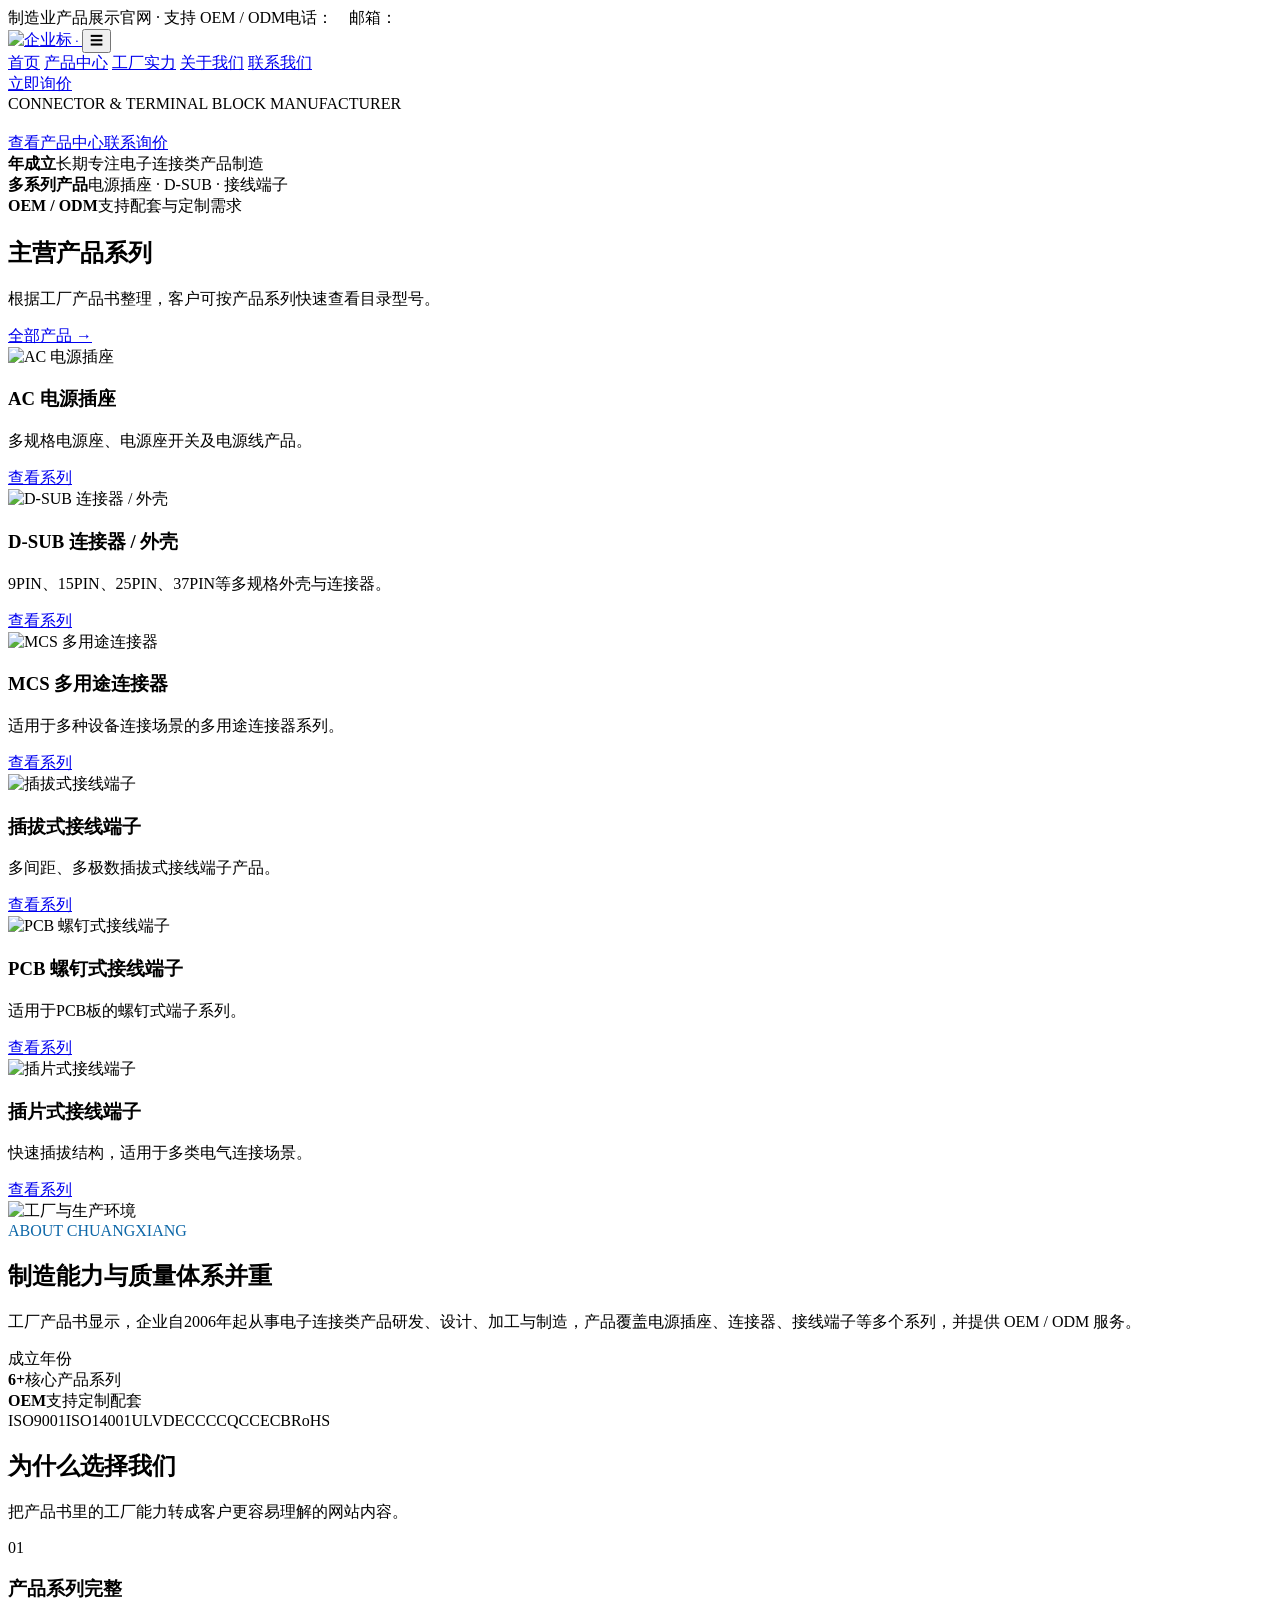
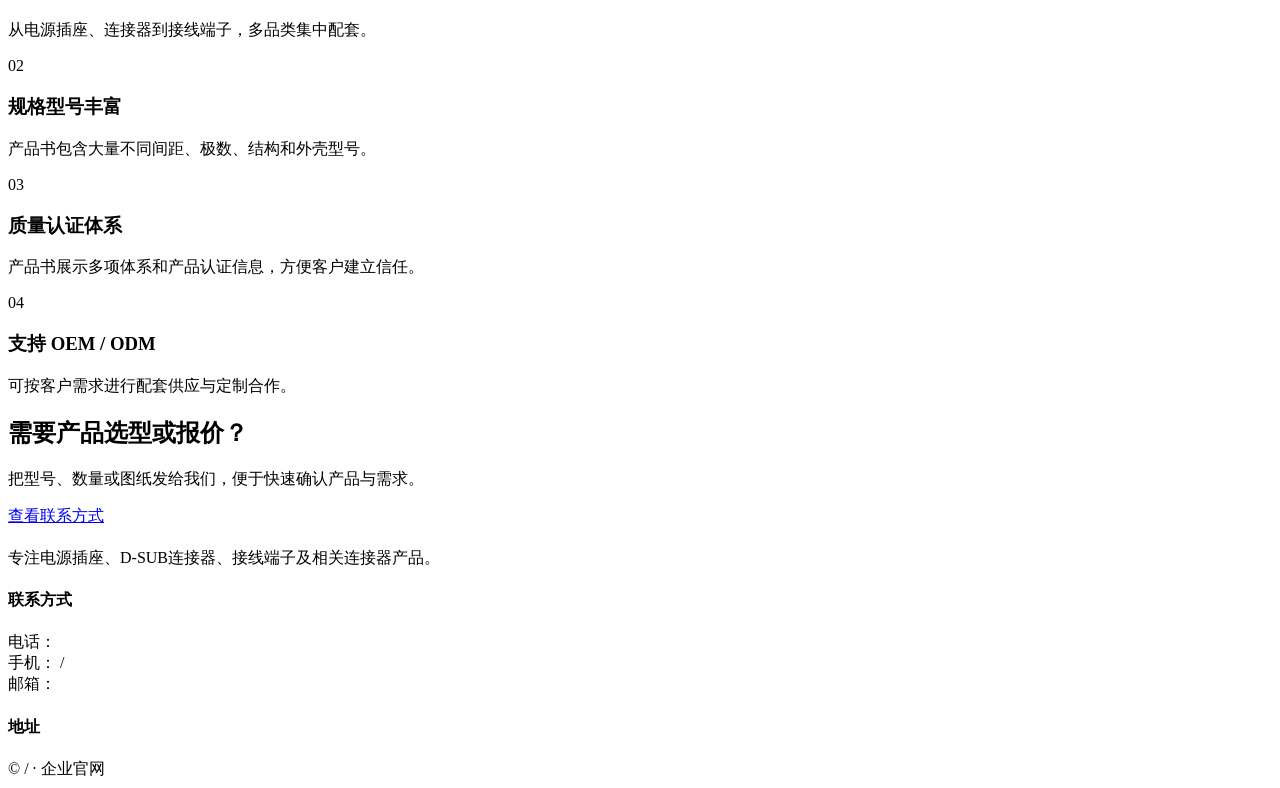
==== index.html @ 8fe0724f "Add files via upload" ====
<!doctype html><html lang="zh-CN"><head><meta charset="utf-8"><meta name="viewport" content="width=device-width,initial-scale=1">
<title>创翔电子 · 得翔电子｜连接器、电源插座、接线端子</title>
<meta name="description" content="慈溪市逍林创翔电子厂、宁波得翔电子有限公司，展示AC电源插座、D-SUB连接器、MCS多用途连接器、插拔式与PCB接线端子等产品。">
<link rel="stylesheet" href="assets/css/style.css"><link rel="icon" type="image/png" href="assets/images/logo.png"></head><body>

<div class="topbar"><div class="container"><span>制造业产品展示官网 · 支持 OEM / ODM</span><span>电话：<span data-phone></span>　邮箱：<span data-email></span></span></div></div>
<header class="nav">
  <div class="container nav-inner">
    <a class="brand" href="index.html"><span class="brand-mark"><img src="assets/images/logo.png" alt="企业标"></span><span class="brand-text"><strong data-brand></strong><small><span data-company></span> · <span data-company2></span></small></span></a>
    <button class="nav-toggle" aria-label="打开菜单">☰</button>
    <nav class="nav-links"><a class="active" href="index.html">首页</a>
<a class="" href="products.html">产品中心</a>
<a class="" href="factory.html">工厂实力</a>
<a class="" href="about.html">关于我们</a>
<a class="" href="contact.html">联系我们</a></nav>
    <a class="nav-cta" href="contact.html">立即询价</a>
  </div>
</header>
<section class="hero"><div class="container"><div class="hero-content">
<div class="company-strip"><span class="company-pill" data-company></span><span class="company-pill" data-company2></span></div><div class="eyebrow">CONNECTOR & TERMINAL BLOCK MANUFACTURER</div>
<h1 data-slogan></h1><p data-subslogan></p>
<div class="hero-actions"><a class="btn btn-primary" href="products.html">查看产品中心</a><a class="btn btn-outline" href="contact.html">联系询价</a></div>
<div class="hero-points"><div class="hero-point"><b><span data-year></span> 年成立</b><span>长期专注电子连接类产品制造</span></div>
<div class="hero-point"><b>多系列产品</b><span>电源插座 · D-SUB · 接线端子</span></div>
<div class="hero-point"><b>OEM / ODM</b><span>支持配套与定制需求</span></div></div>
</div></div></section>
<section class="section"><div class="container">
<div class="section-head"><div><h2>主营产品系列</h2><p>根据工厂产品书整理，客户可按产品系列快速查看目录型号。</p></div><a class="link-more" href="products.html">全部产品 →</a></div>
<div class="grid products-grid">
<article class="card"><div class="card-media"><img src="assets/images/ac-socket.jpg" alt="AC 电源插座"></div><div class="card-body"><h3>AC 电源插座</h3><p>多规格电源座、电源座开关及电源线产品。</p><div class="card-actions"><a class="btn btn-sm btn-primary" href="products.html#ac">查看系列</a></div></div></article><article class="card"><div class="card-media"><img src="assets/images/dsub.jpg" alt="D-SUB 连接器 / 外壳"></div><div class="card-body"><h3>D-SUB 连接器 / 外壳</h3><p>9PIN、15PIN、25PIN、37PIN等多规格外壳与连接器。</p><div class="card-actions"><a class="btn btn-sm btn-primary" href="products.html#dsub">查看系列</a></div></div></article><article class="card"><div class="card-media"><img src="assets/images/mcs.jpg" alt="MCS 多用途连接器"></div><div class="card-body"><h3>MCS 多用途连接器</h3><p>适用于多种设备连接场景的多用途连接器系列。</p><div class="card-actions"><a class="btn btn-sm btn-primary" href="products.html#mcs">查看系列</a></div></div></article><article class="card"><div class="card-media"><img src="assets/images/pluggable.jpg" alt="插拔式接线端子"></div><div class="card-body"><h3>插拔式接线端子</h3><p>多间距、多极数插拔式接线端子产品。</p><div class="card-actions"><a class="btn btn-sm btn-primary" href="products.html#plug">查看系列</a></div></div></article><article class="card"><div class="card-media"><img src="assets/images/pcb.jpg" alt="PCB 螺钉式接线端子"></div><div class="card-body"><h3>PCB 螺钉式接线端子</h3><p>适用于PCB板的螺钉式端子系列。</p><div class="card-actions"><a class="btn btn-sm btn-primary" href="products.html#pcb">查看系列</a></div></div></article><article class="card"><div class="card-media"><img src="assets/images/quickfit.jpg" alt="插片式接线端子"></div><div class="card-body"><h3>插片式接线端子</h3><p>快速插拔结构，适用于多类电气连接场景。</p><div class="card-actions"><a class="btn btn-sm btn-primary" href="products.html#quick">查看系列</a></div></div></article>
</div></div></section>
<section class="section soft"><div class="container"><div class="about-grid">
<div><img src="assets/images/factory.jpg" alt="工厂与生产环境"></div>
<div class="about-copy"><div class="eyebrow" style="color:#0d67a8">ABOUT CHUANGXIANG</div><h2>制造能力与质量体系并重</h2>
<p>工厂产品书显示，企业自2006年起从事电子连接类产品研发、设计、加工与制造，产品覆盖电源插座、连接器、接线端子等多个系列，并提供 OEM / ODM 服务。</p>
<div class="stats"><div class="stat"><b data-year></b><span>成立年份</span></div><div class="stat"><b>6+</b><span>核心产品系列</span></div><div class="stat"><b>OEM</b><span>支持定制配套</span></div></div>
<div class="certs"><span class="tag">ISO9001</span><span class="tag">ISO14001</span><span class="tag">UL</span><span class="tag">VDE</span><span class="tag">CCC</span><span class="tag">CQC</span><span class="tag">CE</span><span class="tag">CB</span><span class="tag">RoHS</span></div>
</div></div></div></section>
<section class="section"><div class="container"><div class="section-head"><div><h2>为什么选择我们</h2><p>把产品书里的工厂能力转成客户更容易理解的网站内容。</p></div></div>
<div class="grid strength-grid">
<div class="strength"><div class="num">01</div><h3>产品系列完整</h3><p>从电源插座、连接器到接线端子，多品类集中配套。</p></div>
<div class="strength"><div class="num">02</div><h3>规格型号丰富</h3><p>产品书包含大量不同间距、极数、结构和外壳型号。</p></div>
<div class="strength"><div class="num">03</div><h3>质量认证体系</h3><p>产品书展示多项体系和产品认证信息，方便客户建立信任。</p></div>
<div class="strength"><div class="num">04</div><h3>支持 OEM / ODM</h3><p>可按客户需求进行配套供应与定制合作。</p></div>
</div></div></section>
<section class="section soft"><div class="container"><div class="cta"><div><h2>需要产品选型或报价？</h2><p>把型号、数量或图纸发给我们，便于快速确认产品与需求。</p></div><a class="btn btn-light" href="contact.html">查看联系方式</a></div></div></section>

<footer class="footer">
  <div class="container">
    <div class="footer-grid">
      <div><h4 data-brand></h4><div class="footer-company-names"><span data-company></span><span data-company2></span></div><p>专注电源插座、D-SUB连接器、接线端子及相关连接器产品。</p></div>
      <div><h4>联系方式</h4><p>电话：<span data-phone></span><br>手机：<span data-mobile1></span> / <span data-mobile2></span><br>邮箱：<span data-email></span></p></div>
      <div><h4>地址</h4><p data-address></p></div>
    </div>
    <div class="footer-bottom">© <span data-company></span> / <span data-company2></span> · 企业官网</div>
  </div>
</footer>
<script src="assets/js/config.js"></script><script src="assets/js/main.js"></script></body></html>
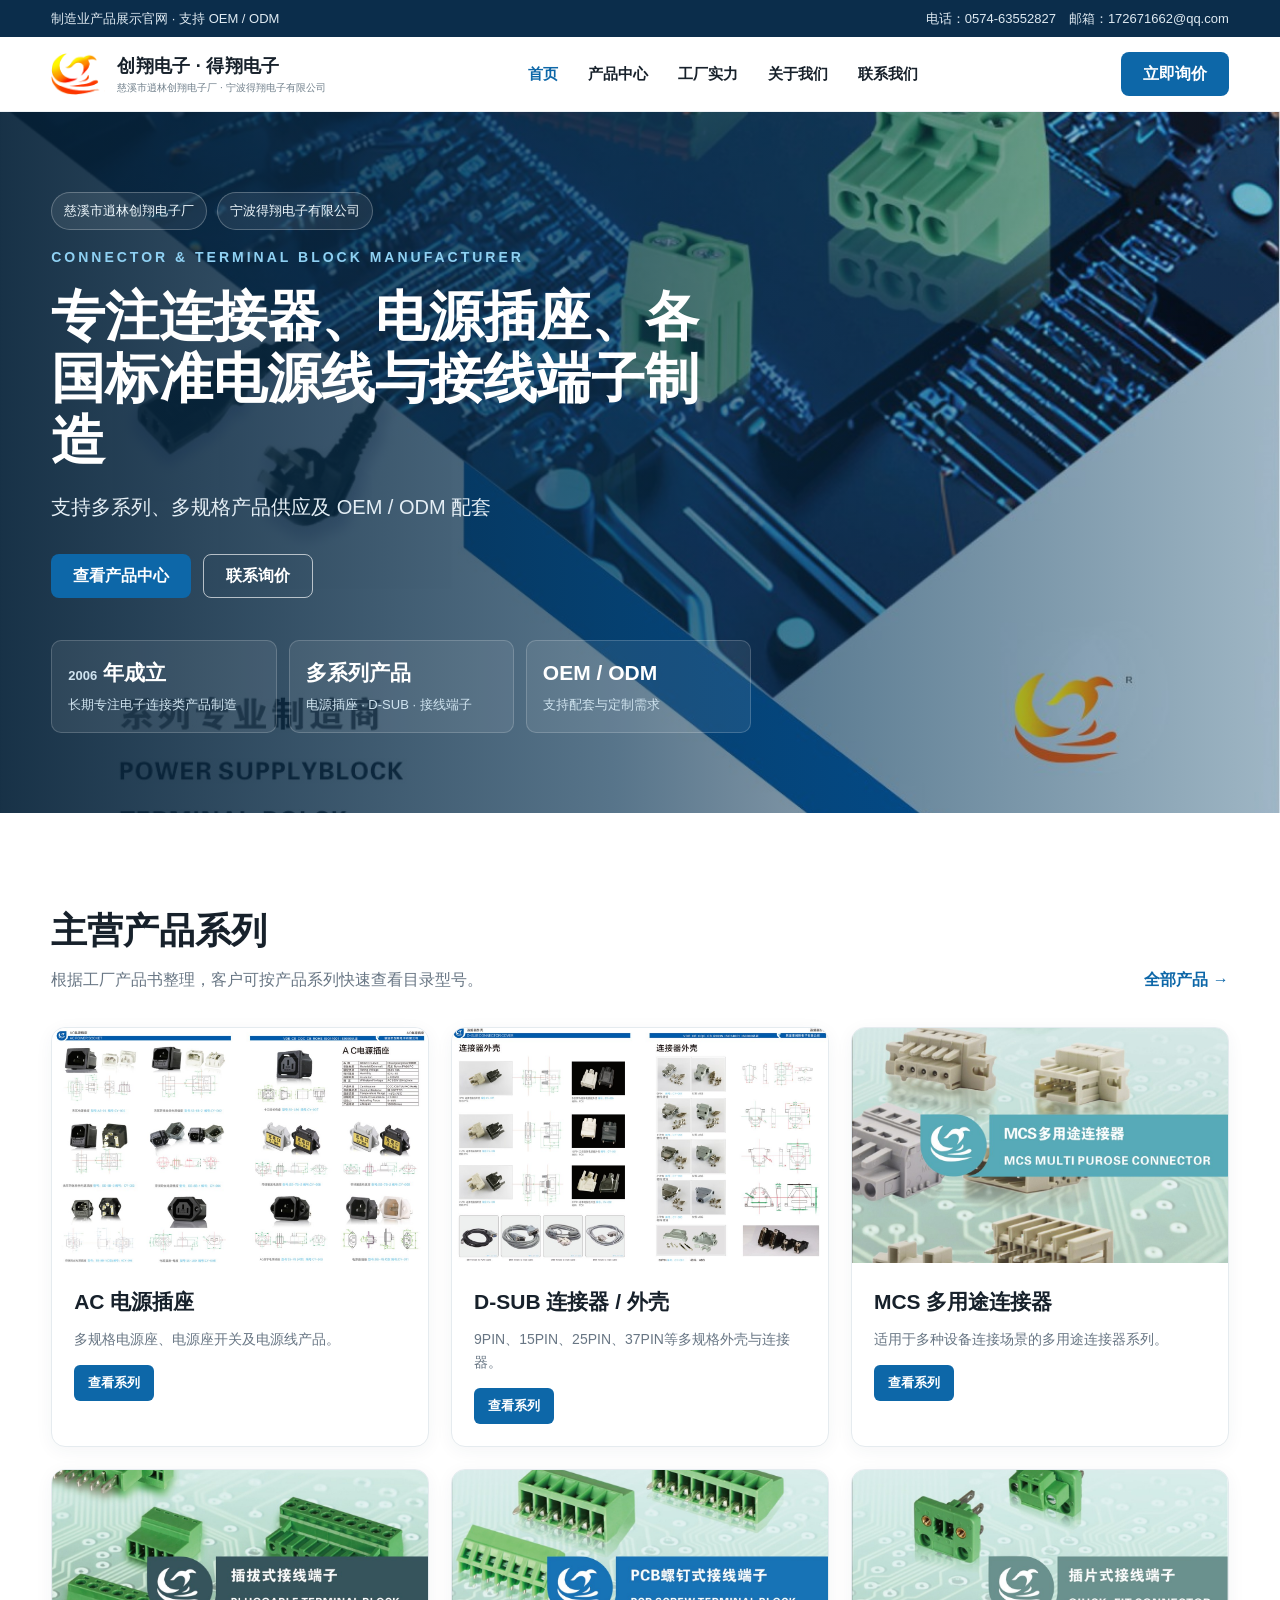
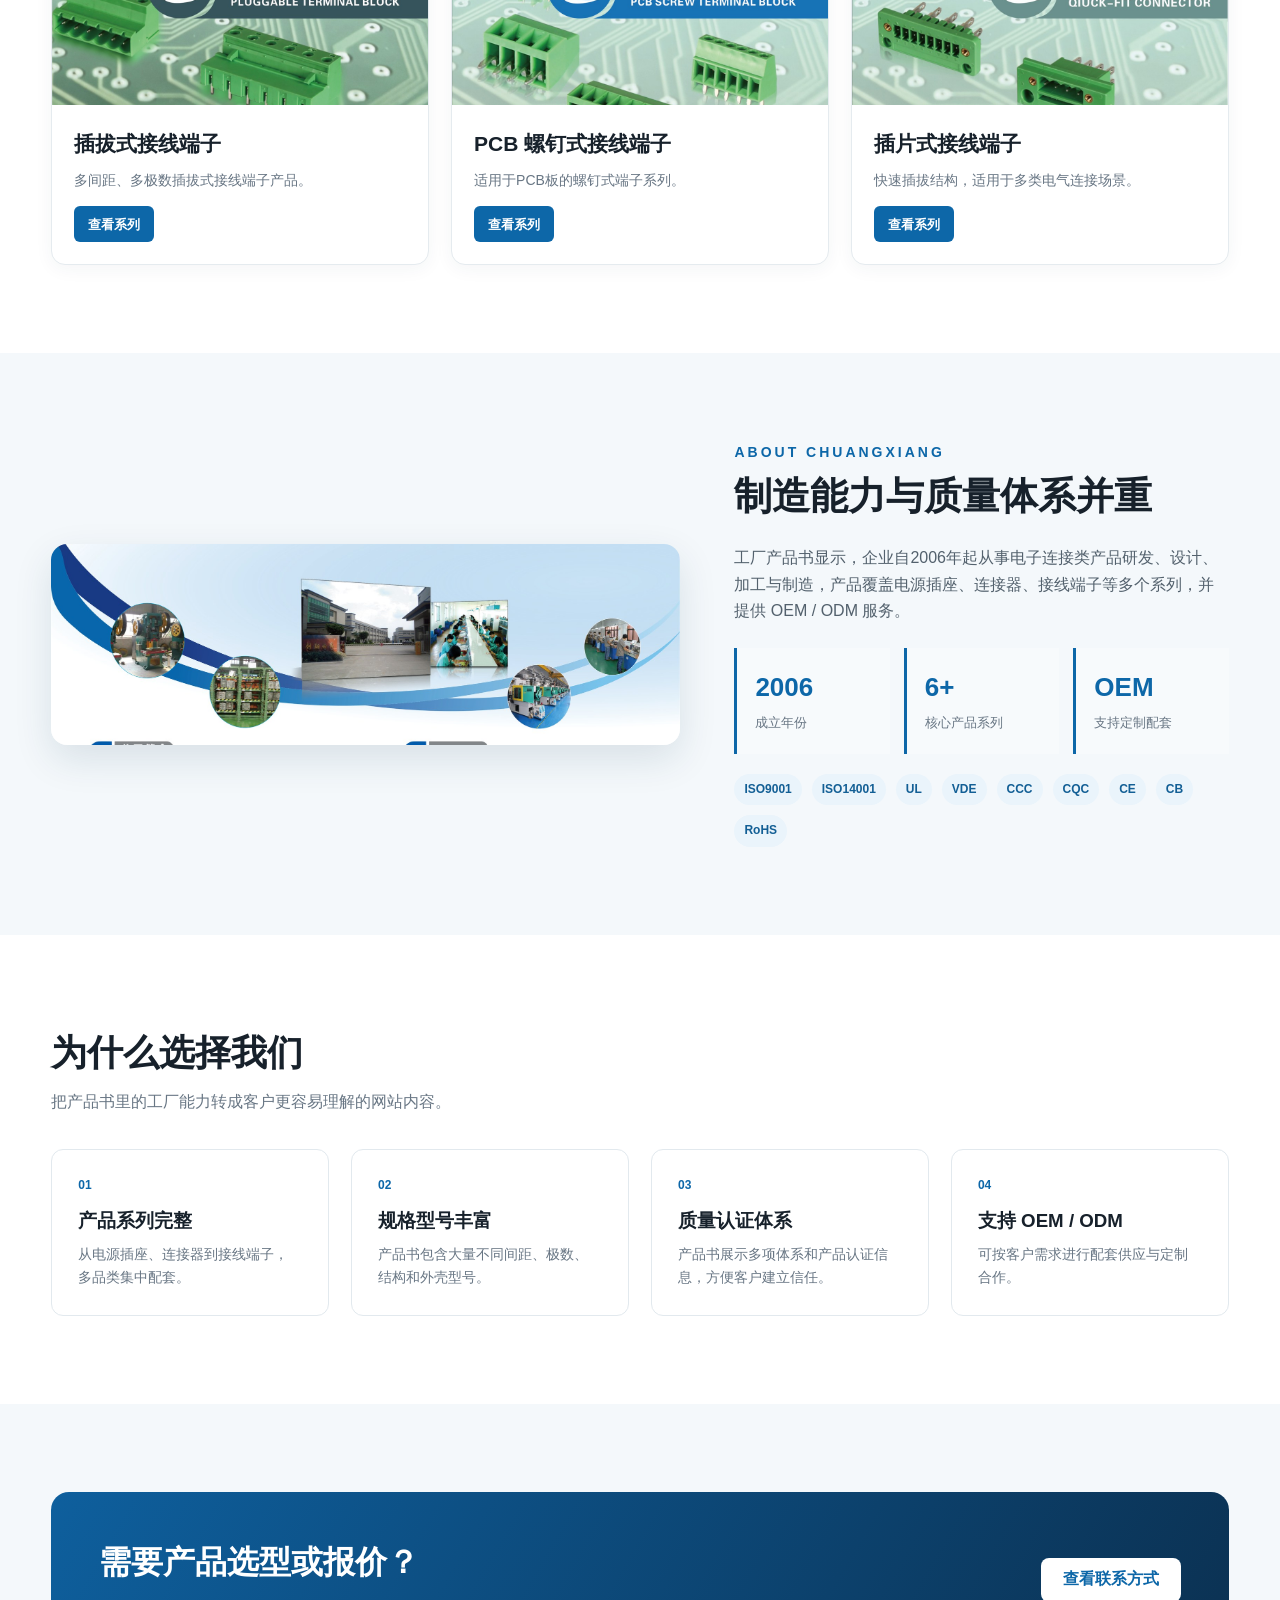
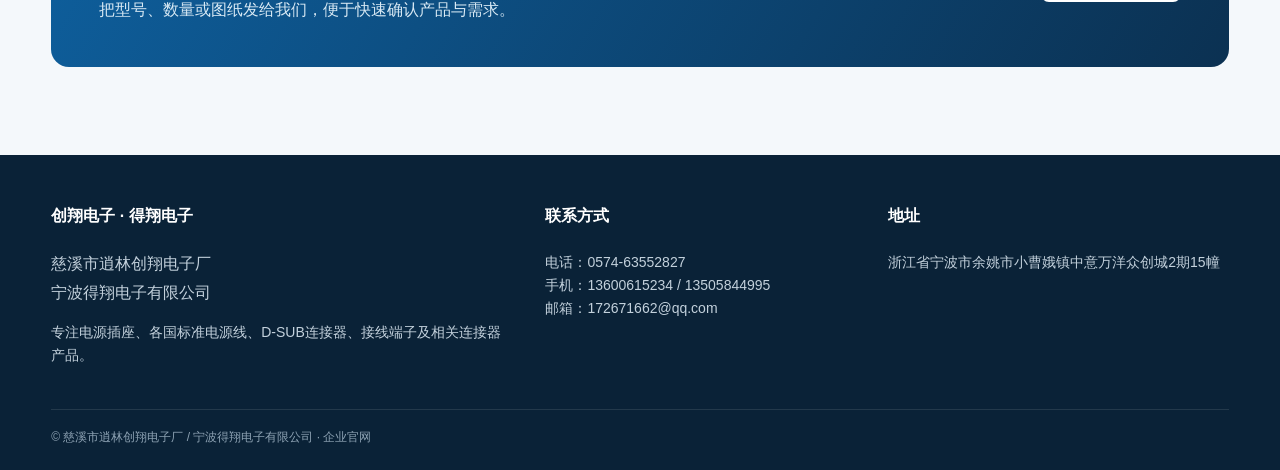
==== commit d7abada7: "Add files via upload" ====
--- a/index.html
+++ b/index.html
@@ -48,7 +48,7 @@
 <footer class="footer">
   <div class="container">
     <div class="footer-grid">
-      <div><h4 data-brand></h4><div class="footer-company-names"><span data-company></span><span data-company2></span></div><p>专注电源插座、D-SUB连接器、接线端子及相关连接器产品。</p></div>
+      <div><h4 data-brand></h4><div class="footer-company-names"><span data-company></span><span data-company2></span></div><p>专注电源插座、各国标准电源线、D-SUB连接器、接线端子及相关连接器产品。</p></div>
       <div><h4>联系方式</h4><p>电话：<span data-phone></span><br>手机：<span data-mobile1></span> / <span data-mobile2></span><br>邮箱：<span data-email></span></p></div>
       <div><h4>地址</h4><p data-address></p></div>
     </div>
--- a/assets/css/style.css
+++ b/assets/css/style.css
@@ -0,0 +1,138 @@
+
+:root{
+  --blue:#0d67a8;--blue2:#123f73;--ink:#17212b;--muted:#687684;
+  --line:#dce4ea;--soft:#f4f8fb;--green:#348b67;--white:#fff;
+  --shadow:0 14px 38px rgba(19,54,83,.12);
+}
+*{box-sizing:border-box}
+html{scroll-behavior:smooth}
+body{margin:0;font-family:"Microsoft YaHei","PingFang SC",Arial,sans-serif;color:var(--ink);background:#fff;line-height:1.65}
+a{color:inherit;text-decoration:none}
+img{max-width:100%;display:block}
+.container{width:min(1180px,92%);margin:auto}
+.topbar{background:#0b2d4b;color:#dfeaf2;font-size:13px}
+.topbar .container{display:flex;justify-content:space-between;gap:18px;padding:8px 0}
+.nav{position:sticky;top:0;z-index:40;background:rgba(255,255,255,.96);border-bottom:1px solid #edf1f4;backdrop-filter:blur(12px)}
+.nav-inner{display:flex;align-items:center;justify-content:space-between;min-height:74px}
+.brand{display:flex;align-items:center;gap:12px;font-weight:800;font-size:22px}
+.brand-mark{width:54px;height:48px;display:flex;align-items:center;justify-content:center;flex:0 0 auto}
+.nav-links{display:flex;align-items:center;gap:30px;font-size:15px;font-weight:600}
+.nav-links a:hover,.nav-links a.active{color:var(--blue)}
+.nav-cta,.btn{display:inline-flex;align-items:center;justify-content:center;min-height:44px;padding:0 22px;border-radius:8px;font-weight:700;transition:.2s}
+.nav-cta,.btn-primary{background:var(--blue);color:#fff}
+.btn-outline{border:1px solid rgba(255,255,255,.65);color:#fff}
+.btn-light{background:#fff;color:var(--blue)}
+.btn:hover,.nav-cta:hover{transform:translateY(-1px);box-shadow:0 9px 18px rgba(0,0,0,.12)}
+.nav-toggle{display:none;border:0;background:transparent;font-size:26px}
+.hero{position:relative;min-height:610px;background:linear-gradient(90deg,rgba(6,34,57,.93),rgba(8,51,83,.68) 48%,rgba(7,48,81,.15)),url("../images/hero.jpg") center/cover no-repeat;color:#fff;display:flex;align-items:center}
+.hero-content{max-width:700px;padding:80px 0}
+.eyebrow{font-size:14px;letter-spacing:3px;text-transform:uppercase;color:#8fd1f3;font-weight:800}
+.hero h1{font-size:54px;line-height:1.15;margin:16px 0 18px}
+.hero p{font-size:20px;color:#e4eef5;max-width:650px}
+.hero-actions{display:flex;gap:12px;flex-wrap:wrap;margin-top:30px}
+.hero-points{display:grid;grid-template-columns:repeat(3,1fr);gap:12px;margin-top:42px;max-width:720px}
+.hero-point{border:1px solid rgba(255,255,255,.18);background:rgba(255,255,255,.08);padding:15px 16px;border-radius:10px}
+.hero-point b{display:block;font-size:21px}
+.hero-point span{font-size:13px;color:#cfe3ef}
+.section{padding:88px 0}
+.section.soft{background:var(--soft)}
+.section-head{display:flex;align-items:end;justify-content:space-between;gap:30px;margin-bottom:34px}
+.section-head h2{font-size:36px;margin:0}
+.section-head p{margin:6px 0 0;color:var(--muted)}
+.link-more{color:var(--blue);font-weight:700}
+.grid{display:grid;gap:22px}
+.products-grid{grid-template-columns:repeat(3,1fr)}
+.card{background:#fff;border:1px solid #e5ebef;border-radius:14px;overflow:hidden;box-shadow:0 4px 18px rgba(35,63,84,.05);transition:.2s}
+.card:hover{transform:translateY(-4px);box-shadow:var(--shadow)}
+.card-media{aspect-ratio:16/10;background:#edf2f5;overflow:hidden}
+.card-media img{width:100%;height:100%;object-fit:cover;transition:.25s}
+.card:hover .card-media img{transform:scale(1.03)}
+.card-body{padding:22px}
+.card h3{margin:0 0 8px;font-size:21px}
+.card p{margin:0 0 14px;color:var(--muted);font-size:14px}
+.card-actions{display:flex;gap:10px}
+.btn-sm{min-height:36px;padding:0 14px;font-size:13px;border-radius:6px}
+.btn-ghost{border:1px solid #ccd8e1;color:var(--blue)}
+.about-grid{display:grid;grid-template-columns:1.12fr .88fr;gap:54px;align-items:center}
+.about-grid img{border-radius:16px;box-shadow:var(--shadow)}
+.about-copy h2{font-size:38px;margin:0 0 18px}
+.about-copy p{color:#53616d}
+.stats{display:grid;grid-template-columns:repeat(3,1fr);gap:14px;margin-top:24px}
+.stat{padding:18px;border-left:3px solid var(--blue);background:#f7fafc}
+.stat b{display:block;font-size:26px;color:var(--blue)}
+.stat span{font-size:13px;color:var(--muted)}
+.certs{display:flex;gap:10px;flex-wrap:wrap;margin-top:20px}
+.tag{padding:6px 10px;border-radius:999px;background:#eaf4fb;color:#135f95;font-size:12px;font-weight:700}
+.strength-grid{grid-template-columns:repeat(4,1fr)}
+.strength{padding:26px;background:#fff;border-radius:12px;border:1px solid #e2e9ee}
+.strength .num{font-size:12px;color:var(--blue);font-weight:800}
+.strength h3{margin:10px 0 6px}
+.strength p{color:var(--muted);font-size:14px;margin:0}
+.cta{background:linear-gradient(120deg,#0e5f9d,#0b3152);color:#fff;border-radius:18px;padding:44px 48px;display:flex;align-items:center;justify-content:space-between;gap:30px}
+.cta h2{margin:0 0 8px;font-size:32px}
+.cta p{margin:0;color:#d8e9f4}
+.footer{background:#0a2237;color:#c3d1dc;padding:48px 0 22px}
+.footer-grid{display:grid;grid-template-columns:1.2fr .8fr .9fr;gap:40px}
+.footer h4{color:#fff;margin-top:0}
+.footer p,.footer a{font-size:14px;color:#c3d1dc}
+.footer-bottom{border-top:1px solid rgba(255,255,255,.1);padding-top:18px;margin-top:28px;font-size:12px;color:#8da2b3}
+.page-hero{padding:76px 0;background:linear-gradient(120deg,#0a4776,#0d6ea9);color:#fff}
+.page-hero h1{font-size:42px;margin:0 0 10px}
+.page-hero p{margin:0;color:#d8eaf4}
+.catalog-note{background:#fff8df;border:1px solid #f1df9d;padding:14px 16px;border-radius:8px;color:#765c0a;margin-bottom:24px}
+.contact-grid{display:grid;grid-template-columns:1fr 1fr;gap:30px}
+.contact-card{padding:30px;border:1px solid #e1e8ed;border-radius:14px;background:#fff}
+.contact-list{display:grid;gap:15px}
+.contact-item b{display:block;font-size:13px;color:var(--muted);margin-bottom:3px}
+.map-placeholder{background:linear-gradient(135deg,#dfeaf2,#f5f8fa);min-height:360px;border-radius:14px;display:grid;place-items:center;text-align:center;padding:30px;border:1px solid #d9e3ea}
+.modal{position:fixed;inset:0;background:rgba(0,0,0,.72);z-index:80;display:none;padding:32px;overflow:auto}
+.modal.show{display:block}
+.modal-panel{background:#fff;width:min(1100px,100%);margin:auto;border-radius:14px;overflow:hidden}
+.modal-head{position:sticky;top:0;background:#fff;z-index:2;padding:16px 20px;border-bottom:1px solid #e2e8ec;display:flex;justify-content:space-between;align-items:center}
+.modal-title{font-weight:800}
+.modal-close{border:0;background:#eef3f6;border-radius:50%;width:38px;height:38px;font-size:22px;cursor:pointer}
+.modal-images{padding:18px;background:#eef2f5;display:grid;gap:18px}
+.modal-images img{width:100%;border-radius:8px;background:#fff}
+@media(max-width:900px){
+  .nav-toggle{display:block}
+  .nav-links{display:none;position:absolute;top:74px;left:0;right:0;background:#fff;padding:20px 4%;flex-direction:column;align-items:flex-start;border-bottom:1px solid #e8eef2}
+  .nav-links.open{display:flex}
+  .nav-cta{display:none}
+  .hero{min-height:560px}
+  .hero h1{font-size:40px}
+  .hero-points{grid-template-columns:1fr}
+  .products-grid,.strength-grid{grid-template-columns:repeat(2,1fr)}
+  .about-grid,.contact-grid{grid-template-columns:1fr}
+  .footer-grid{grid-template-columns:1fr}
+}
+@media(max-width:620px){
+  .topbar{display:none}
+  .brand{font-size:17px}
+  .hero{min-height:520px;background-position:60% center}
+  .hero h1{font-size:34px}
+  .hero p{font-size:16px}
+  .section{padding:58px 0}
+  .section-head{display:block}
+  .section-head h2{font-size:30px}
+  .products-grid,.strength-grid,.stats{grid-template-columns:1fr}
+  .cta{padding:30px;display:block}
+  .cta .btn{margin-top:18px}
+  .page-hero h1{font-size:34px}
+}
+
+.brand-mark img{width:100%;height:100%;object-fit:contain;display:block}
+
+
+.brand-text{display:flex;flex-direction:column;line-height:1.15}
+.brand-text strong{font-size:18px;letter-spacing:.3px}
+.brand-text small{font-size:10px;font-weight:500;color:#71808c;margin-top:5px;white-space:nowrap}
+.company-strip{display:flex;gap:10px;flex-wrap:wrap;margin:0 0 16px}
+.company-pill{display:inline-flex;align-items:center;padding:7px 12px;border:1px solid rgba(255,255,255,.25);border-radius:999px;background:rgba(255,255,255,.08);font-size:13px;color:#eef7fc}
+.entity-grid{display:grid;grid-template-columns:repeat(2,1fr);gap:22px}
+.entity-card{background:#fff;border:1px solid #e2e9ee;border-radius:14px;padding:28px;box-shadow:0 4px 18px rgba(35,63,84,.05)}
+.entity-card .entity-label{font-size:12px;color:#0d67a8;font-weight:800;letter-spacing:1px}
+.entity-card h3{margin:8px 0 10px;font-size:23px}
+.entity-card p{margin:0;color:#687684}
+.footer-company-names{display:grid;gap:3px}
+@media(max-width:900px){.brand-text small{display:none}.entity-grid{grid-template-columns:1fr}}
+@media(max-width:620px){.brand-text strong{font-size:15px}}
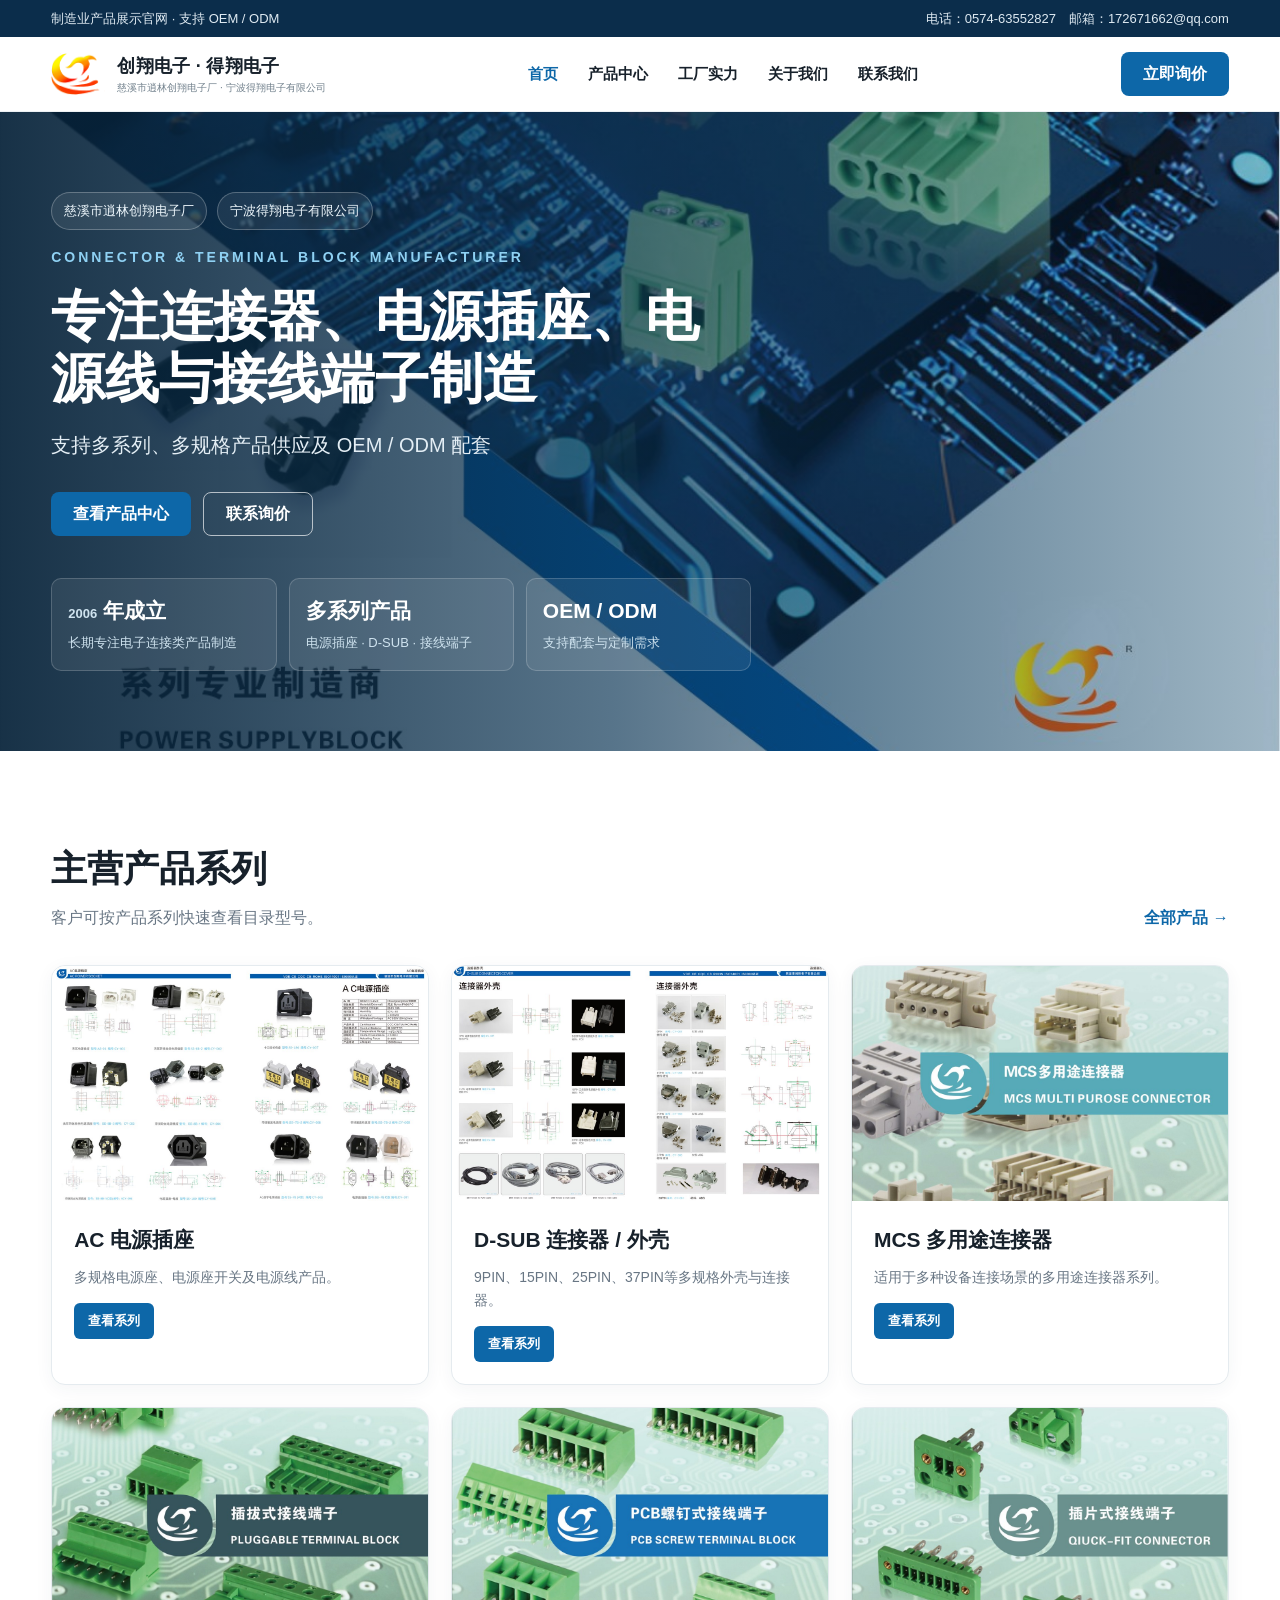
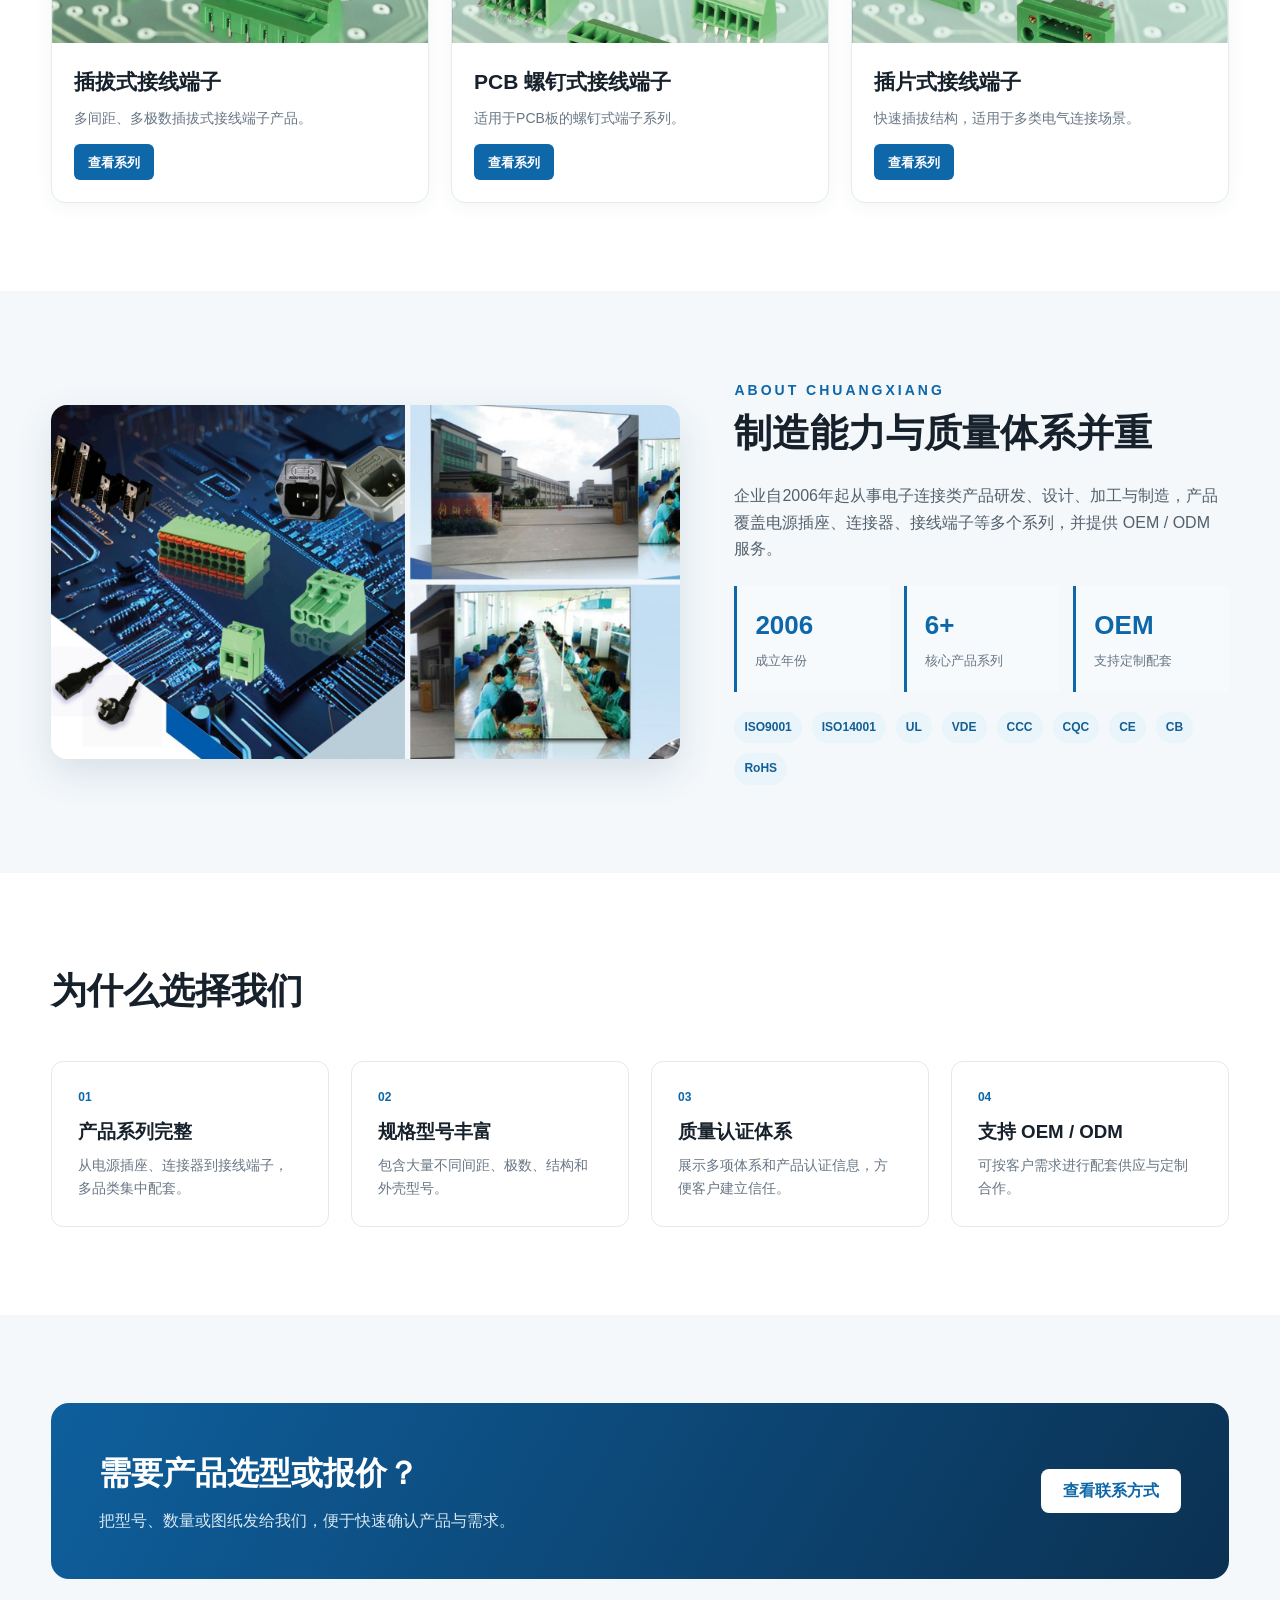
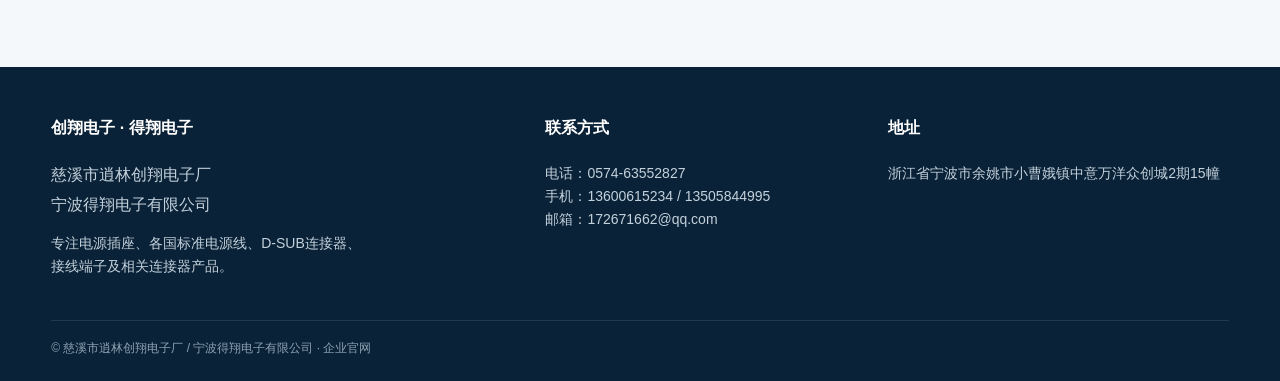
==== commit f236ccf6: "Add files via upload" ====
--- a/index.html
+++ b/index.html
@@ -25,22 +25,22 @@
 <div class="hero-point"><b>OEM / ODM</b><span>支持配套与定制需求</span></div></div>
 </div></div></section>
 <section class="section"><div class="container">
-<div class="section-head"><div><h2>主营产品系列</h2><p>根据工厂产品书整理，客户可按产品系列快速查看目录型号。</p></div><a class="link-more" href="products.html">全部产品 →</a></div>
+<div class="section-head"><div><h2>主营产品系列</h2><p>客户可按产品系列快速查看目录型号。</p></div><a class="link-more" href="products.html">全部产品 →</a></div>
 <div class="grid products-grid">
 <article class="card"><div class="card-media"><img src="assets/images/ac-socket.jpg" alt="AC 电源插座"></div><div class="card-body"><h3>AC 电源插座</h3><p>多规格电源座、电源座开关及电源线产品。</p><div class="card-actions"><a class="btn btn-sm btn-primary" href="products.html#ac">查看系列</a></div></div></article><article class="card"><div class="card-media"><img src="assets/images/dsub.jpg" alt="D-SUB 连接器 / 外壳"></div><div class="card-body"><h3>D-SUB 连接器 / 外壳</h3><p>9PIN、15PIN、25PIN、37PIN等多规格外壳与连接器。</p><div class="card-actions"><a class="btn btn-sm btn-primary" href="products.html#dsub">查看系列</a></div></div></article><article class="card"><div class="card-media"><img src="assets/images/mcs.jpg" alt="MCS 多用途连接器"></div><div class="card-body"><h3>MCS 多用途连接器</h3><p>适用于多种设备连接场景的多用途连接器系列。</p><div class="card-actions"><a class="btn btn-sm btn-primary" href="products.html#mcs">查看系列</a></div></div></article><article class="card"><div class="card-media"><img src="assets/images/pluggable.jpg" alt="插拔式接线端子"></div><div class="card-body"><h3>插拔式接线端子</h3><p>多间距、多极数插拔式接线端子产品。</p><div class="card-actions"><a class="btn btn-sm btn-primary" href="products.html#plug">查看系列</a></div></div></article><article class="card"><div class="card-media"><img src="assets/images/pcb.jpg" alt="PCB 螺钉式接线端子"></div><div class="card-body"><h3>PCB 螺钉式接线端子</h3><p>适用于PCB板的螺钉式端子系列。</p><div class="card-actions"><a class="btn btn-sm btn-primary" href="products.html#pcb">查看系列</a></div></div></article><article class="card"><div class="card-media"><img src="assets/images/quickfit.jpg" alt="插片式接线端子"></div><div class="card-body"><h3>插片式接线端子</h3><p>快速插拔结构，适用于多类电气连接场景。</p><div class="card-actions"><a class="btn btn-sm btn-primary" href="products.html#quick">查看系列</a></div></div></article>
 </div></div></section>
 <section class="section soft"><div class="container"><div class="about-grid">
-<div><img src="assets/images/factory.jpg" alt="工厂与生产环境"></div>
+<div><img class="content-visual" src="assets/images/home-manufacturing.jpg" alt="连接器产品与电子制造场景"></div>
 <div class="about-copy"><div class="eyebrow" style="color:#0d67a8">ABOUT CHUANGXIANG</div><h2>制造能力与质量体系并重</h2>
-<p>工厂产品书显示，企业自2006年起从事电子连接类产品研发、设计、加工与制造，产品覆盖电源插座、连接器、接线端子等多个系列，并提供 OEM / ODM 服务。</p>
+<p>企业自2006年起从事电子连接类产品研发、设计、加工与制造，产品覆盖电源插座、连接器、接线端子等多个系列，并提供 OEM / ODM 服务。</p>
 <div class="stats"><div class="stat"><b data-year></b><span>成立年份</span></div><div class="stat"><b>6+</b><span>核心产品系列</span></div><div class="stat"><b>OEM</b><span>支持定制配套</span></div></div>
 <div class="certs"><span class="tag">ISO9001</span><span class="tag">ISO14001</span><span class="tag">UL</span><span class="tag">VDE</span><span class="tag">CCC</span><span class="tag">CQC</span><span class="tag">CE</span><span class="tag">CB</span><span class="tag">RoHS</span></div>
 </div></div></div></section>
-<section class="section"><div class="container"><div class="section-head"><div><h2>为什么选择我们</h2><p>把产品书里的工厂能力转成客户更容易理解的网站内容。</p></div></div>
+<section class="section"><div class="container"><div class="section-head"><div><h2>为什么选择我们</h2><p></p></div></div>
 <div class="grid strength-grid">
 <div class="strength"><div class="num">01</div><h3>产品系列完整</h3><p>从电源插座、连接器到接线端子，多品类集中配套。</p></div>
-<div class="strength"><div class="num">02</div><h3>规格型号丰富</h3><p>产品书包含大量不同间距、极数、结构和外壳型号。</p></div>
-<div class="strength"><div class="num">03</div><h3>质量认证体系</h3><p>产品书展示多项体系和产品认证信息，方便客户建立信任。</p></div>
+<div class="strength"><div class="num">02</div><h3>规格型号丰富</h3><p>包含大量不同间距、极数、结构和外壳型号。</p></div>
+<div class="strength"><div class="num">03</div><h3>质量认证体系</h3><p>展示多项体系和产品认证信息，方便客户建立信任。</p></div>
 <div class="strength"><div class="num">04</div><h3>支持 OEM / ODM</h3><p>可按客户需求进行配套供应与定制合作。</p></div>
 </div></div></section>
 <section class="section soft"><div class="container"><div class="cta"><div><h2>需要产品选型或报价？</h2><p>把型号、数量或图纸发给我们，便于快速确认产品与需求。</p></div><a class="btn btn-light" href="contact.html">查看联系方式</a></div></div></section>
@@ -48,7 +48,7 @@
 <footer class="footer">
   <div class="container">
     <div class="footer-grid">
-      <div><h4 data-brand></h4><div class="footer-company-names"><span data-company></span><span data-company2></span></div><p>专注电源插座、各国标准电源线、D-SUB连接器、接线端子及相关连接器产品。</p></div>
+      <div><h4 data-brand></h4><div class="footer-company-names"><span data-company></span><span data-company2></span></div><p>专注电源插座、各国标准电源线、D-SUB连接器、<br>接线端子及相关连接器产品。</p></div>
       <div><h4>联系方式</h4><p>电话：<span data-phone></span><br>手机：<span data-mobile1></span> / <span data-mobile2></span><br>邮箱：<span data-email></span></p></div>
       <div><h4>地址</h4><p data-address></p></div>
     </div>
--- a/assets/css/style.css
+++ b/assets/css/style.css
@@ -79,12 +79,10 @@
 .page-hero{padding:76px 0;background:linear-gradient(120deg,#0a4776,#0d6ea9);color:#fff}
 .page-hero h1{font-size:42px;margin:0 0 10px}
 .page-hero p{margin:0;color:#d8eaf4}
-.catalog-note{background:#fff8df;border:1px solid #f1df9d;padding:14px 16px;border-radius:8px;color:#765c0a;margin-bottom:24px}
 .contact-grid{display:grid;grid-template-columns:1fr 1fr;gap:30px}
 .contact-card{padding:30px;border:1px solid #e1e8ed;border-radius:14px;background:#fff}
 .contact-list{display:grid;gap:15px}
 .contact-item b{display:block;font-size:13px;color:var(--muted);margin-bottom:3px}
-.map-placeholder{background:linear-gradient(135deg,#dfeaf2,#f5f8fa);min-height:360px;border-radius:14px;display:grid;place-items:center;text-align:center;padding:30px;border:1px solid #d9e3ea}
 .modal{position:fixed;inset:0;background:rgba(0,0,0,.72);z-index:80;display:none;padding:32px;overflow:auto}
 .modal.show{display:block}
 .modal-panel{background:#fff;width:min(1100px,100%);margin:auto;border-radius:14px;overflow:hidden}
@@ -136,3 +134,25 @@
 .footer-company-names{display:grid;gap:3px}
 @media(max-width:900px){.brand-text small{display:none}.entity-grid{grid-template-columns:1fr}}
 @media(max-width:620px){.brand-text strong{font-size:15px}}
+
+
+.about-grid .content-visual{
+  width:100%;
+  aspect-ratio:16/9;
+  object-fit:cover;
+}
+.map-image{
+  border:1px solid #d9e3ea;
+  border-radius:14px;
+  overflow:hidden;
+  background:#f5f8fa;
+  align-self:start;
+}
+.map-image img{
+  width:100%;
+  height:auto;
+  display:block;
+}
+.footer-grid p{
+  overflow-wrap:anywhere;
+}
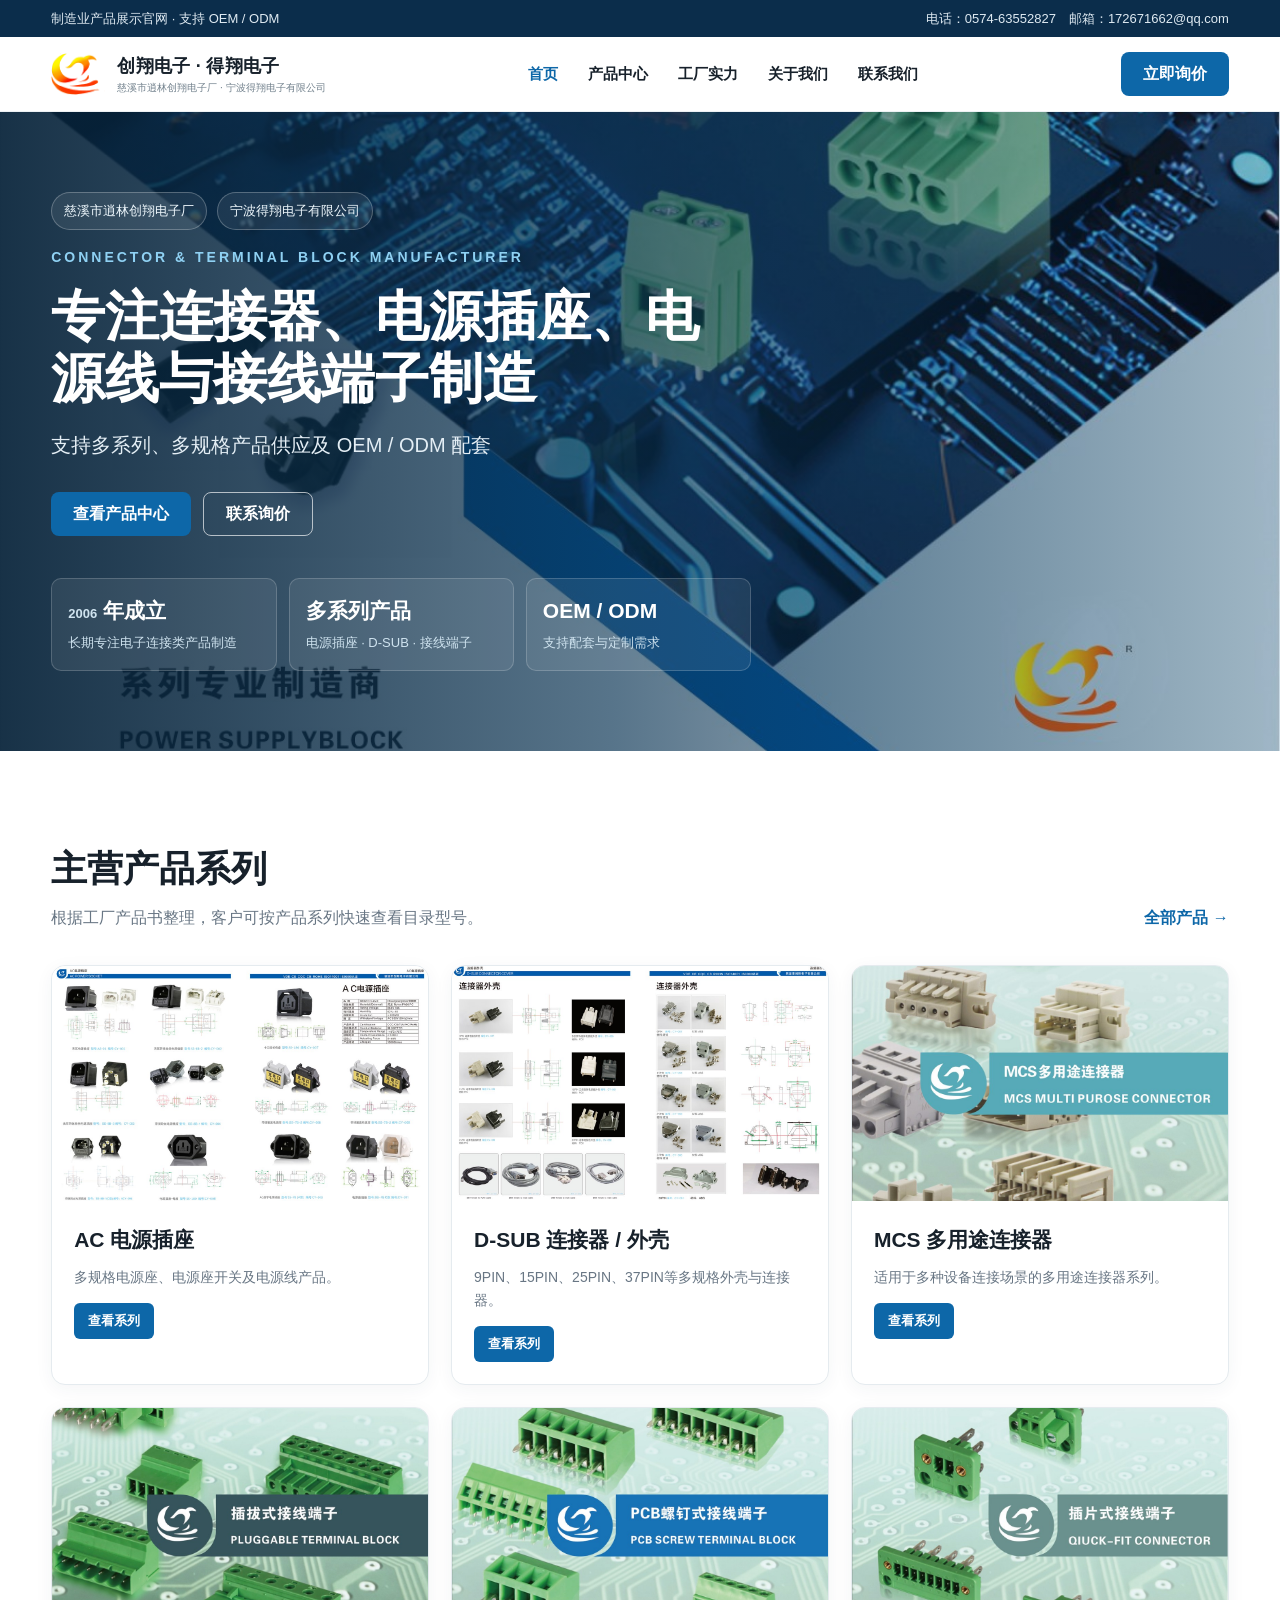
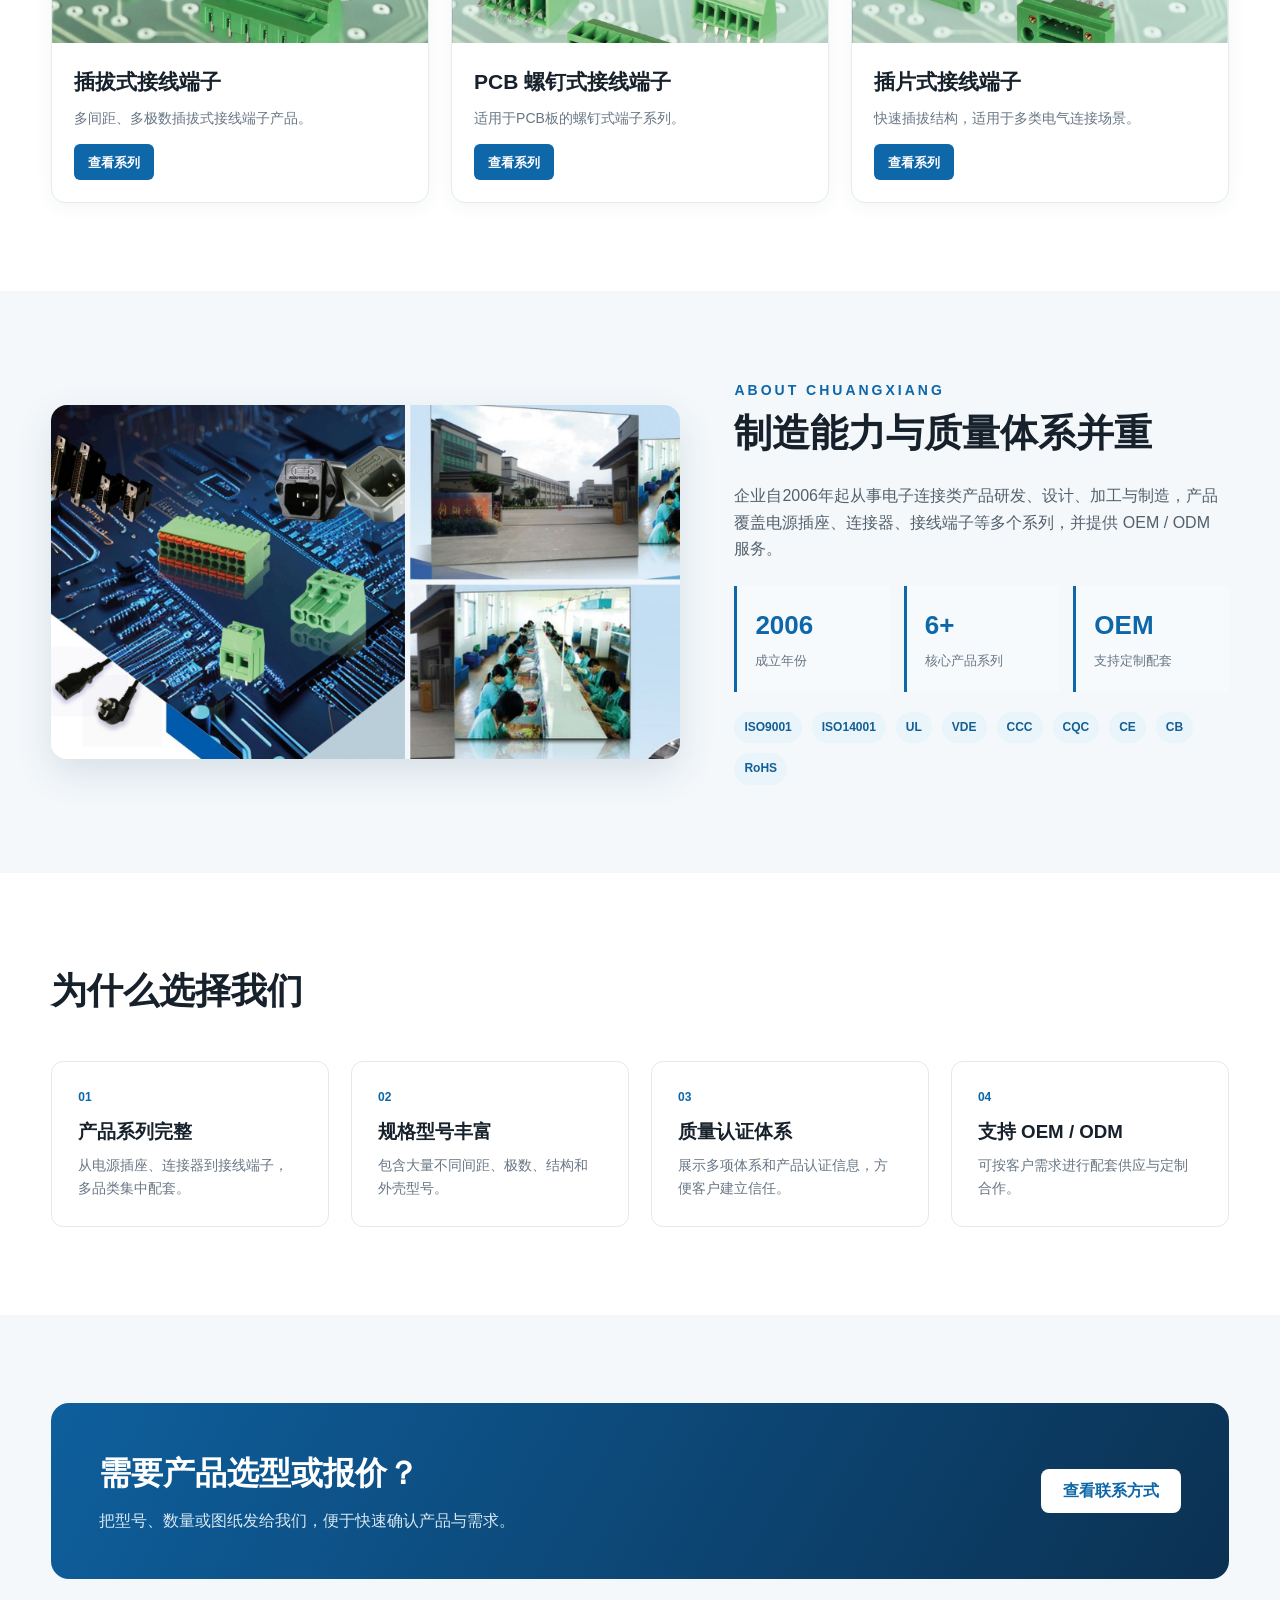
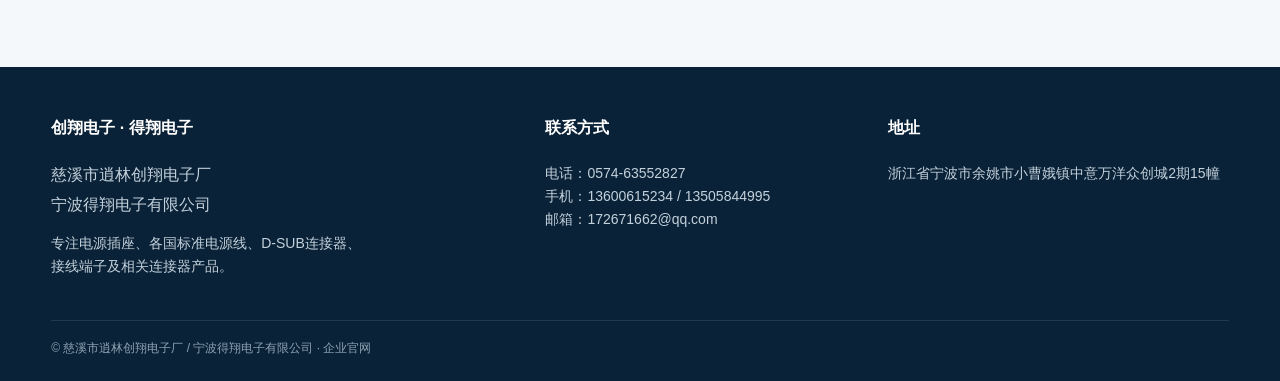
==== commit f0ac01b2: "Add files via upload" ====
--- a/index.html
+++ b/index.html
@@ -25,7 +25,7 @@
 <div class="hero-point"><b>OEM / ODM</b><span>支持配套与定制需求</span></div></div>
 </div></div></section>
 <section class="section"><div class="container">
-<div class="section-head"><div><h2>主营产品系列</h2><p>客户可按产品系列快速查看目录型号。</p></div><a class="link-more" href="products.html">全部产品 →</a></div>
+<div class="section-head"><div><h2>主营产品系列</h2><p>根据工厂产品书整理，客户可按产品系列快速查看目录型号。</p></div><a class="link-more" href="products.html">全部产品 →</a></div>
 <div class="grid products-grid">
 <article class="card"><div class="card-media"><img src="assets/images/ac-socket.jpg" alt="AC 电源插座"></div><div class="card-body"><h3>AC 电源插座</h3><p>多规格电源座、电源座开关及电源线产品。</p><div class="card-actions"><a class="btn btn-sm btn-primary" href="products.html#ac">查看系列</a></div></div></article><article class="card"><div class="card-media"><img src="assets/images/dsub.jpg" alt="D-SUB 连接器 / 外壳"></div><div class="card-body"><h3>D-SUB 连接器 / 外壳</h3><p>9PIN、15PIN、25PIN、37PIN等多规格外壳与连接器。</p><div class="card-actions"><a class="btn btn-sm btn-primary" href="products.html#dsub">查看系列</a></div></div></article><article class="card"><div class="card-media"><img src="assets/images/mcs.jpg" alt="MCS 多用途连接器"></div><div class="card-body"><h3>MCS 多用途连接器</h3><p>适用于多种设备连接场景的多用途连接器系列。</p><div class="card-actions"><a class="btn btn-sm btn-primary" href="products.html#mcs">查看系列</a></div></div></article><article class="card"><div class="card-media"><img src="assets/images/pluggable.jpg" alt="插拔式接线端子"></div><div class="card-body"><h3>插拔式接线端子</h3><p>多间距、多极数插拔式接线端子产品。</p><div class="card-actions"><a class="btn btn-sm btn-primary" href="products.html#plug">查看系列</a></div></div></article><article class="card"><div class="card-media"><img src="assets/images/pcb.jpg" alt="PCB 螺钉式接线端子"></div><div class="card-body"><h3>PCB 螺钉式接线端子</h3><p>适用于PCB板的螺钉式端子系列。</p><div class="card-actions"><a class="btn btn-sm btn-primary" href="products.html#pcb">查看系列</a></div></div></article><article class="card"><div class="card-media"><img src="assets/images/quickfit.jpg" alt="插片式接线端子"></div><div class="card-body"><h3>插片式接线端子</h3><p>快速插拔结构，适用于多类电气连接场景。</p><div class="card-actions"><a class="btn btn-sm btn-primary" href="products.html#quick">查看系列</a></div></div></article>
 </div></div></section>
--- a/assets/css/style.css
+++ b/assets/css/style.css
@@ -141,18 +141,47 @@
   aspect-ratio:16/9;
   object-fit:cover;
 }
+
+.footer-grid p{
+  overflow-wrap:anywhere;
+}
+
+
+
+/* 联系我们页：左右两栏等宽等高 */
+.contact-layout,
+.contact-grid,
+.contact-wrap{
+  align-items:stretch;
+}
+
+.contact-layout > *,
+.contact-grid > *,
+.contact-wrap > *{
+  height:100%;
+}
+
 .map-image{
   border:1px solid #d9e3ea;
   border-radius:14px;
   overflow:hidden;
   background:#f5f8fa;
-  align-self:start;
+  align-self:stretch;
+  min-height:100%;
+  height:100%;
+  display:flex;
 }
+
 .map-image img{
   width:100%;
-  height:auto;
+  height:100%;
   display:block;
+  object-fit:cover;
 }
-.footer-grid p{
-  overflow-wrap:anywhere;
+
+/* 若联系信息卡片本身未拉伸，强制与地图区域保持一致视觉高度 */
+.contact-card,
+.contact-info,
+.contact-box{
+  height:100%;
 }
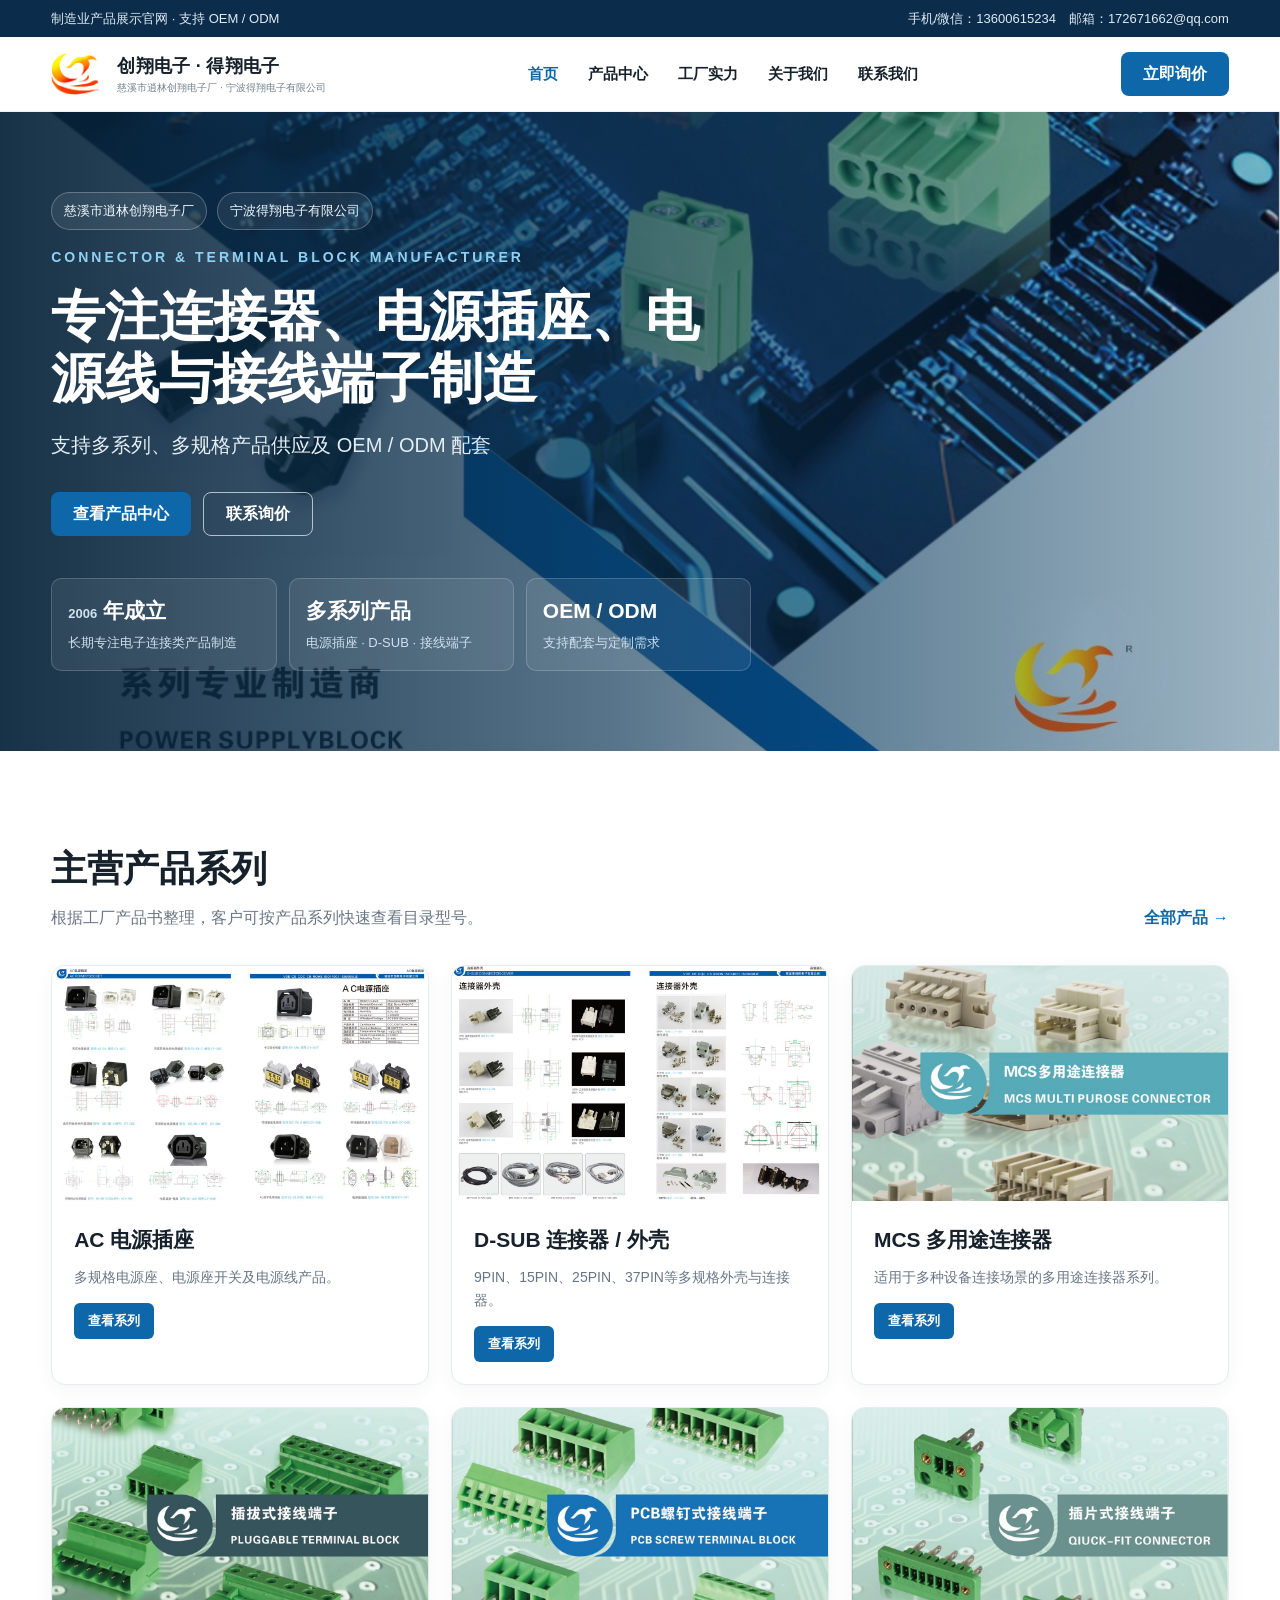
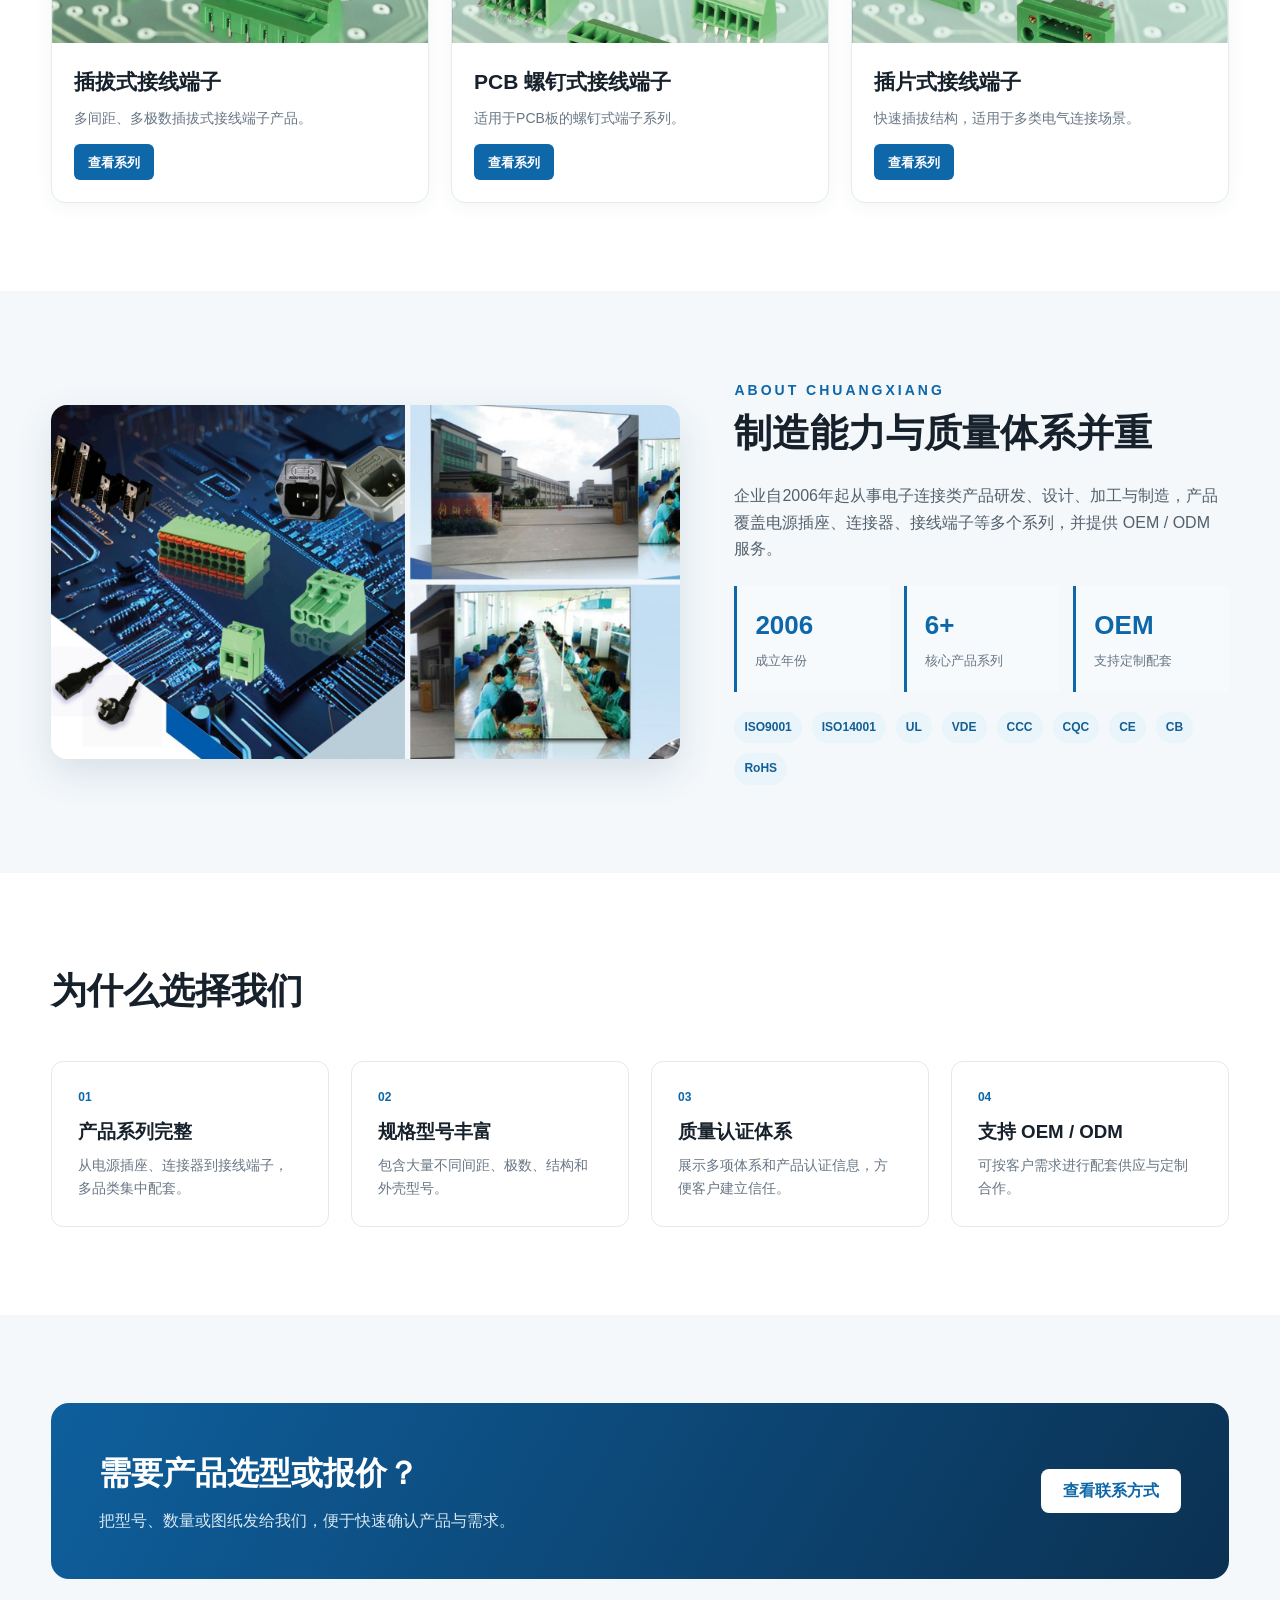
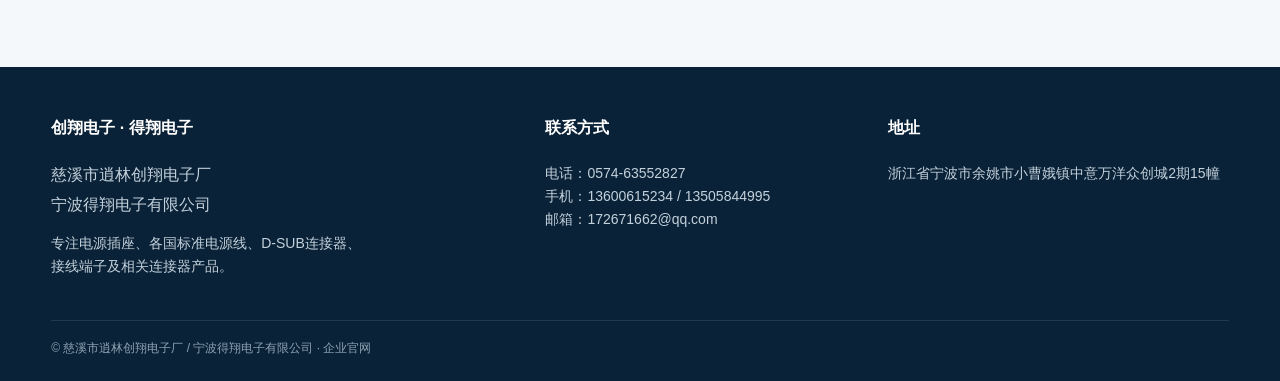
==== commit 40ad17c1: "Add files via upload" ====
--- a/index.html
+++ b/index.html
@@ -3,7 +3,7 @@
 <meta name="description" content="慈溪市逍林创翔电子厂、宁波得翔电子有限公司，展示AC电源插座、D-SUB连接器、MCS多用途连接器、插拔式与PCB接线端子等产品。">
 <link rel="stylesheet" href="assets/css/style.css"><link rel="icon" type="image/png" href="assets/images/logo.png"></head><body>
 
-<div class="topbar"><div class="container"><span>制造业产品展示官网 · 支持 OEM / ODM</span><span>电话：<span data-phone></span>　邮箱：<span data-email></span></span></div></div>
+<div class="topbar"><div class="container"><span>制造业产品展示官网 · 支持 OEM / ODM</span><span>手机/微信：<span data-mobile1></span>　邮箱：<span data-email></span></span></div></div>
 <header class="nav">
   <div class="container nav-inner">
     <a class="brand" href="index.html"><span class="brand-mark"><img src="assets/images/logo.png" alt="企业标"></span><span class="brand-text"><strong data-brand></strong><small><span data-company></span> · <span data-company2></span></small></span></a>
